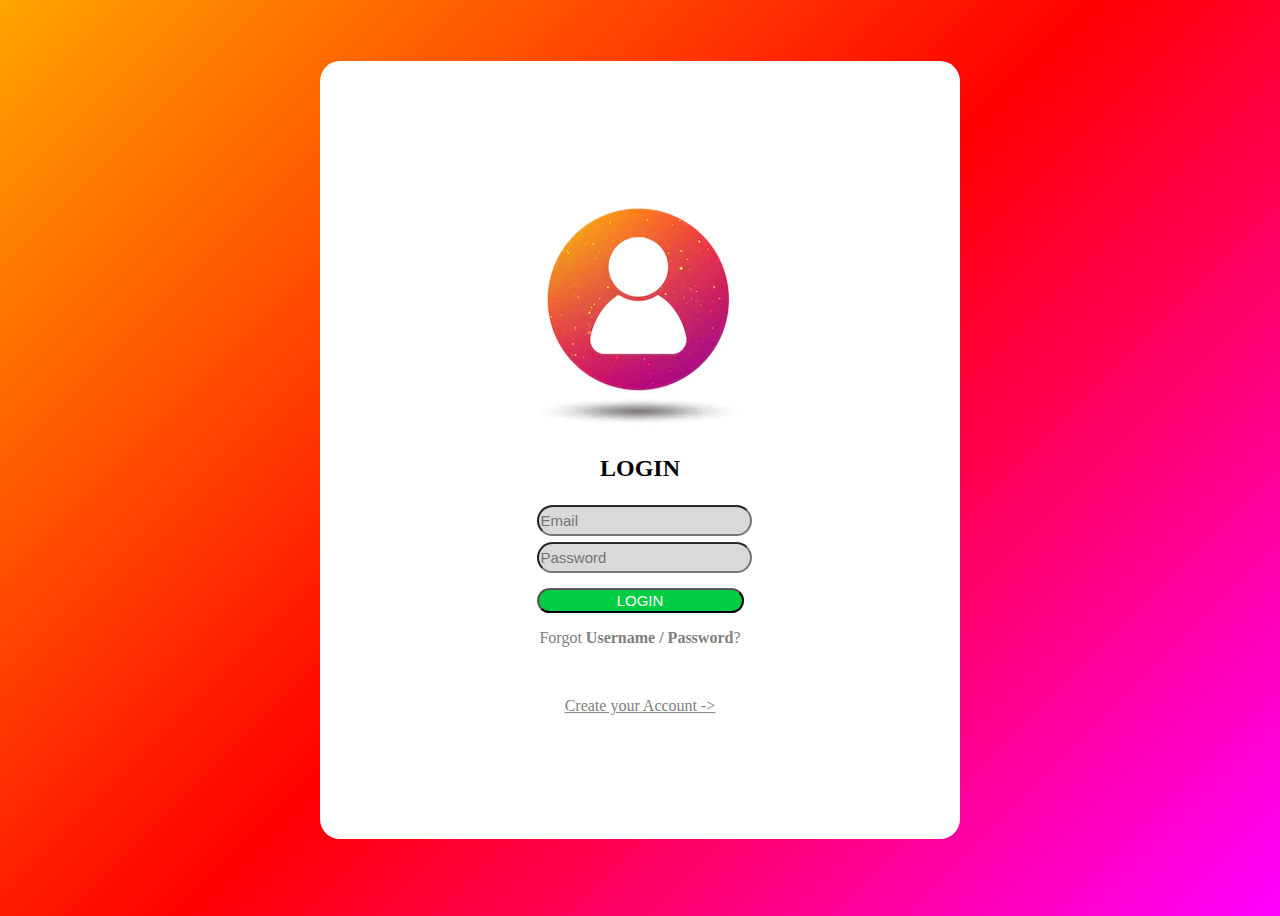
==== index.html @ b4c020b2 "my first repository" ====
<!DOCTYPE html>
<html>
<head>
	<title>Login</title>
	<link rel="stylesheet" type="text/css" href="./style.css">
</head>
<body id="body">

	<div id="container">
		<div id="image">
			<img src="./user.jpg">
		</div>

		<div id="login">
			<h2> LOGIN </h2>
			<form>

				<input id="email" type="email" name="email" placeholder="Email"><br>
				<input id="pass" type="password" name="password" placeholder="Password"><br>
				<a href="./page 2/portfolio.html" target="_blank"><button id="button" type="button">LOGIN</button></a><br>

				<p>Forgot <b>Username / Password</b>?</p>
				<br>
				<p><u>Create your Account -></u></p>
			</form>
		</div>
	</div>
</body>
</html>
---- style.css ----
body{
	min-height: 100vh;
	background-image: linear-gradient(-45deg,magenta , red,orange); 
	height: 100%;
	width: 100%;
}
div#image{
	display: inline-block;
	align-items: center;
}	

div#login{
	display: inline-block;
}
div#container{
	background-color: white;
	border-radius: 20px;
	padding: 12vh;
	text-align: center;
	position: absolute;
	left:50%;
	top:50%;
	transform: translate(-50%, -50%)
}
#login h2{
	text-align: center;
}
#email, #pass, #button{
	background-color: #d9d9d9;
	border-radius: 25px;
	margin: 3px 0;
	width: 100%;
	height: 25px;
	font-size: 15px;
}
#button{
	background-color: #00cc44;
	color: white;
	margin: 12px 0 0 0; 
	font-style: strong;
}
#login p{
	color: gray;
}
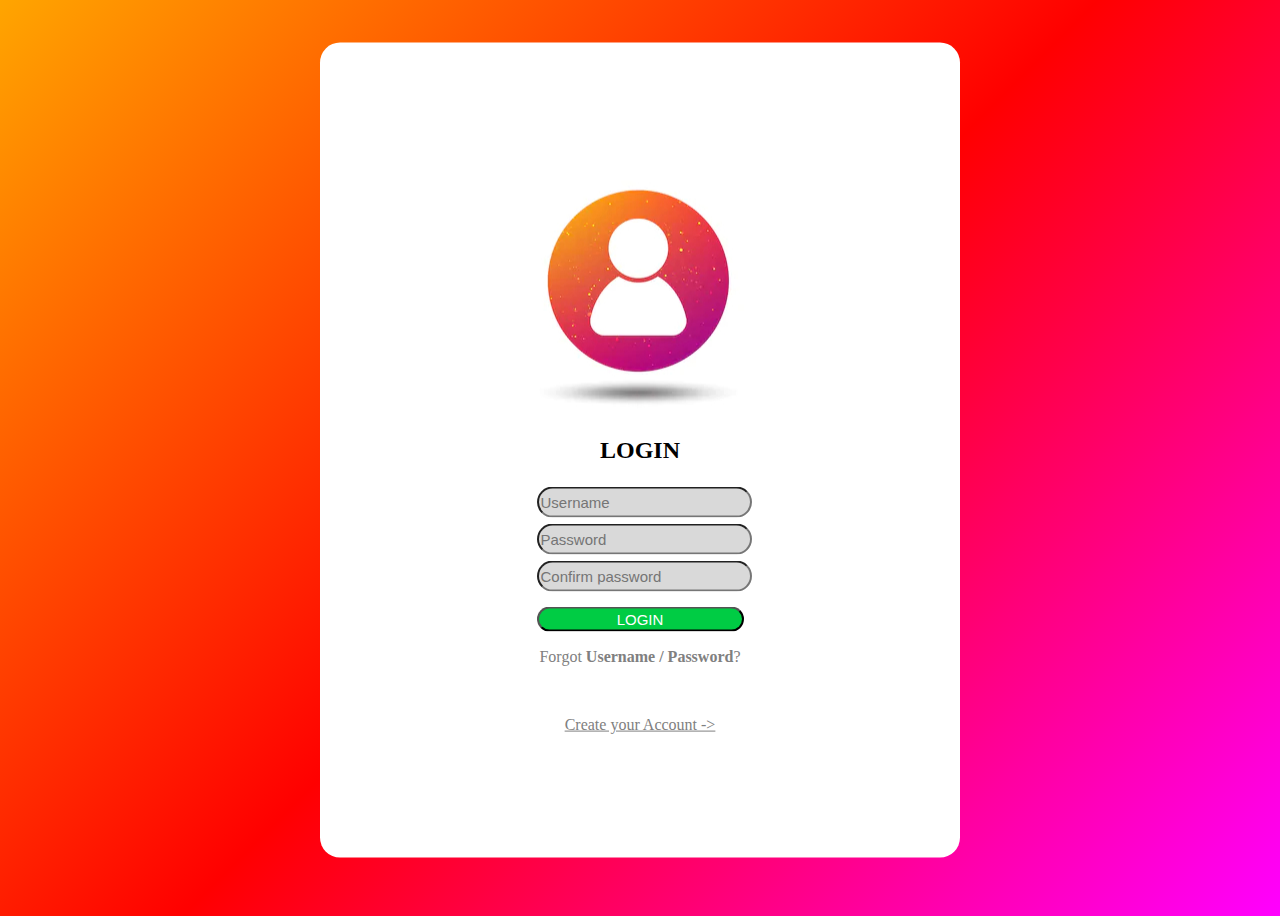
==== commit 7e0ce9b7: "Task 3: validated login form & added logout button" ====
--- a/index.html
+++ b/index.html
@@ -3,25 +3,28 @@
 <head>
 	<title>Login</title>
 	<link rel="stylesheet" type="text/css" href="./style.css">
+	<script type="text/javascript" defer src="./script.js"></script>
 </head>
 <body id="body">
 
 	<div id="container">
+		<div id='error'></div>
 		<div id="image">
 			<img src="./user.jpg">
 		</div>
 
 		<div id="login">
 			<h2> LOGIN </h2>
-			<form>
+			<form action="./page 2/portfolio.html">
 
-				<input id="email" type="email" name="email" placeholder="Email"><br>
+				<input id="name" type="text" name="name" placeholder="Username"><br>
 				<input id="pass" type="password" name="password" placeholder="Password"><br>
-				<a href="./page 2/portfolio.html" target="_blank"><button id="button" type="button">LOGIN</button></a><br>
+				<input id="pass-2" type="password" name="password-2" placeholder="Confirm password"><br>
+				<button id="button" type="submit">LOGIN</button><br>
 
-				<p>Forgot <b>Username / Password</b>?</p>
+				<p>Forgot <b><a>Username / Password</a></b>?</p>
 				<br>
-				<p><u>Create your Account -></u></p>
+				<p><u><a>Create your Account -></a></u></p>
 			</form>
 		</div>
 	</div>
--- a/style.css
+++ b/style.css
@@ -25,7 +25,7 @@
 #login h2{
 	text-align: center;
 }
-#email, #pass, #button{
+#name, #pass, #button, #pass-2{
 	background-color: #d9d9d9;
 	border-radius: 25px;
 	margin: 3px 0;
@@ -41,4 +41,9 @@
 }
 #login p{
 	color: gray;
+}
+#error{
+	font-size: 20px;
+	background-color: yellow;
+	color: red;
 }